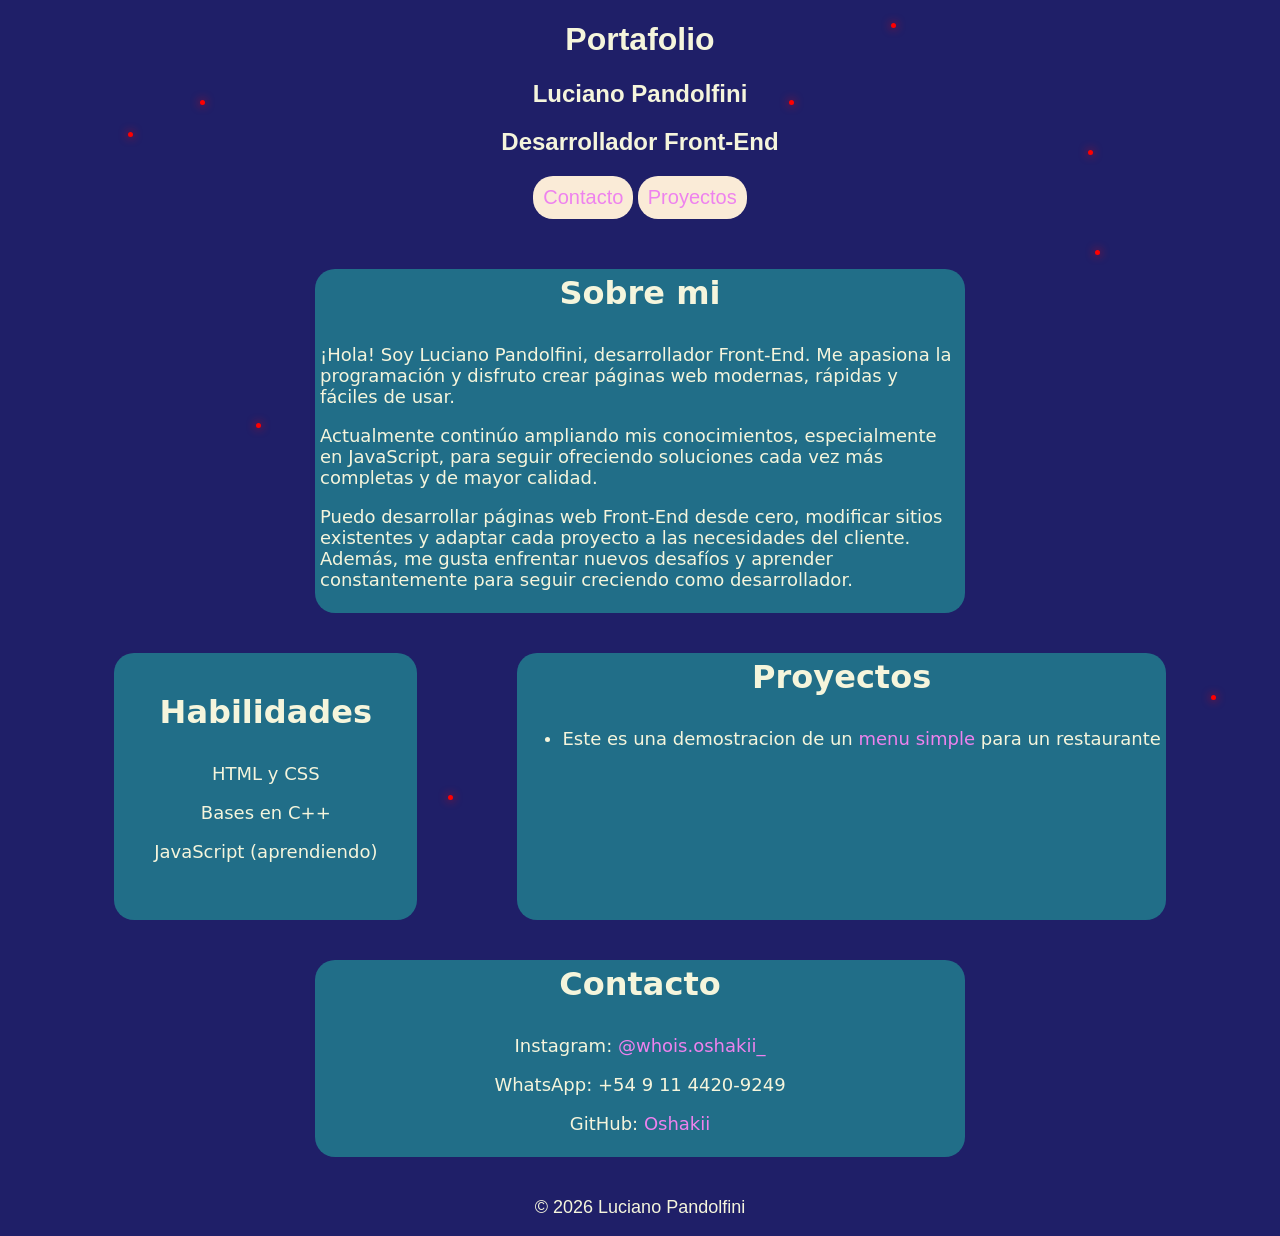
==== index.html @ 8a6e2097 "Add files via upload" ====
<!DOCTYPE html>
<html lang="en">
<head>
    <meta charset="UTF-8">
    <meta name="viewport" content="width=device-width, initial-scale=1.0">
    <title>Portafolio || Luciano Pandolfini</title>
    <link rel="stylesheet" href="style.css">
    <link rel="icon" href="yo.jpg">
</head>
<body>
    <header>
        <h1>Portafolio</h1>
        <h2>Luciano Pandolfini</h2>
        <h2>Desarrollador Front-End</h2>
        <a class="boton" href="#contact">Contacto</a>
        <a class="boton" href="#proyecto">Proyectos</a>
    </header>
        <div class="tarjeta">
            <h3>Sobre mi</h3>

            <p>¡Hola! Soy Luciano Pandolfini, desarrollador Front-End. Me apasiona la programación y disfruto crear páginas web modernas, rápidas y fáciles de usar.</p>
            <p>Actualmente continúo ampliando mis conocimientos, especialmente en JavaScript, para seguir ofreciendo soluciones cada vez más completas y de mayor calidad.</p>
            <p>Puedo desarrollar páginas web Front-End desde cero, modificar sitios existentes y adaptar cada proyecto a las necesidades del cliente. Además, me gusta enfrentar nuevos desafíos y aprender constantemente para seguir creciendo como desarrollador.</p>
        </div>
    
        

    <section>
        <div class="habilidades">
            <h3>Habilidades</h3>
            <p>HTML y CSS</p>
            <p>Bases en C++</p>
            <p>JavaScript (aprendiendo)</p>
        </div>
        <div id="proyecto">

        <h3>Proyectos</h3>
        <ul>
            <li><p>Este es una demostracion de un <a href="https://oshakii.github.io/restaurante/" target="_blank">menu simple</a> para un restaurante</p></li>
        </ul>

    </div>

    </section>

    <div id="contact">
        <h3>Contacto</h3>
        <p>Instagram: <a href="https://www.instagram.com/whois.oshakii_/">@whois.oshakii_</a></p>
        <p>WhatsApp: +54 9 11 4420-9249</p>
        <p>GitHub: <a href="https://github.com/oshakii">Oshakii</a></p>
    </div>
    

    <footer>
        
        <p>© 2026 Luciano Pandolfini</p>
        
    </footer>
    

    <div class="estrella estrella1"></div>
    <div class="estrella estrella2"></div>
    <div class="estrella estrella3"></div>
    <div class="estrella estrella4"></div>
    <div class="estrella estrella5"></div>
    <div class="estrella estrella6"></div>
    <div class="estrella estrella7"></div>
    <div class="estrella estrella8"></div>
    <div class="estrella estrella9"></div>
    <div class="estrella estrella10"></div>
    <div class="estrella estrella11"></div>
    <div class="estrella estrella12"></div>
    <div class="estrella estrella13"></div>
    <div class="estrella estrella14"></div>
    <div class="estrella estrella15"></div>
    <div class="estrella estrella16"></div>

</body>

    
    
   
</html>
---- style.css ----
body {
    margin: 0;
    min-height: 100vh;
    background-color: rgb(31, 31, 104);
    font-family: system-ui, -apple-system, BlinkMacSystemFont, 'Segoe UI', Roboto, Oxygen, Ubuntu, Cantarell, 'Open Sans', 'Helvetica Neue', sans-serif;
}

header {
    text-align: center;
    margin-bottom: 50px;
    color: beige;
    font-family: 'Franklin Gothic Medium', 'Arial Narrow', Arial, sans-serif;
    
}

.boton{
    display: inline-flex;
    margin: auto;
    background-color: antiquewhite;
    max-width: 200px;
    border-radius: 20px;
    padding: 10px;
    font-size: 20px;
}

.boton:hover{
    transition: transform 0.3s ease;
    transform: scale(1.05);
    box-shadow: 2px 2px 2px 1px red;
}


h3{
    text-align: center;
    font-size: xx-large;
    margin-top: 0px;
}

p{

    font-size: large;

}


section{
    display: flex;
    justify-content: center;
    gap: 100px;
}

.habilidades{
    text-align: center;
    background-color: rgb(33,110,136);
    border-radius: 20px;
    padding: 40px;
    color:  beige;
}

.tarjeta, #contact{
    background-color: rgb(33,110,136);
    border-radius: 20px;
    padding: 5px;
    color:  beige;
    max-width: 50vw;
    margin: 40px auto;
}



#proyecto{
    background-color: rgb(33,110,136);
    border-radius: 20px;
    padding: 5px;
    color:  beige;
    max-width: 50vw;
}


footer{
    color: beige;
}

#contact{
    text-align: center;
    gap: 20px;
}

a {
    color: violet;
    text-decoration: none;
    transition: transform 0.3s ease;
}

a:hover {
    transform: scale(1.05);
    color: rgb(80, 141, 255);
}
footer {
    text-align: center;
    font-family:'Gill Sans', 'Gill Sans MT', Calibri, 'Trebuchet MS', sans-serif
}


.estrella{
    position: absolute;
    width: 5px;
    height: 5px;
    background: red;
    border-radius: 50%;
    box-shadow: 0 0 10px red;
    z-index: -1;
}

.estrella1{
    top: 100px;
    left: 200px;
    animation: parpadear 3s infinite;
}

.estrella2{
    top: 250px;
    right: 180px;
    animation: parpadear 2s infinite;
}

.estrella3{
    top: 400px;
    left: 70%;
    animation: parpadear 4s infinite;
}

.estrella4{
    top: 500px;
    left: 40%;
    animation: parpadear 2.5s infinite;
}

.estrella5{
    top: 150px;
    left: 85%;
    animation: parpadear 4.5s infinite;
}

.estrella6 {
    bottom: 150px;
    right: 20%;
    animation: parpadear 4s infinite;
}

.estrella7 {
    bottom: 110px;
    left: 20%;
    animation: parpadear 2.5s infinite;
}
.estrella8 {
    bottom: 200px;
    right: 5%;
    animation: parpadear 2s infinite;
}
.estrella9 {
    bottom: 400px;
    right: 40%;
    animation: parpadear 4s infinite;
}
.estrella10 {
    bottom: 234px;
    left: 10%;
    animation: parpadear 2.5s infinite;
}

.estrella11 {
    bottom: 100px;
    left: 35%;
    animation: parpadear 3s infinite;
}

.estrella12 {
    top: 132px;
    left: 10%;
    animation: parpadear 2.5s infinite;
}

.estrella13 {
    top: 23px;
    right: 30%;
    animation: parpadear 2s infinite;
}

.estrella14 {
    bottom: 321px;
    left: 45%;
    animation: parpadear 3.5s infinite;
}

.estrella15 {
    top: 423px;
    left: 20%;
    animation: parpadear 4s infinite;
}

.estrella16 {
    top: 100px;
    right: 38%;
    animation: parpadear 3s infinite;
}

@keyframes parpadear {
    0%{
        opacity: 0.2;
    }
    50%{
        opacity: 1;
    }
    100% {
        opacity: 0.2;
    }
}

@media (max-width: 768px) {

    .tarjeta, .habilidades, #proyecto, #contact{
        width:90%;
        max-width:900px;
        margin: 20px auto;
        display: block;
    }
    
    section {
        display: block;
        margin: auto;
    }
}
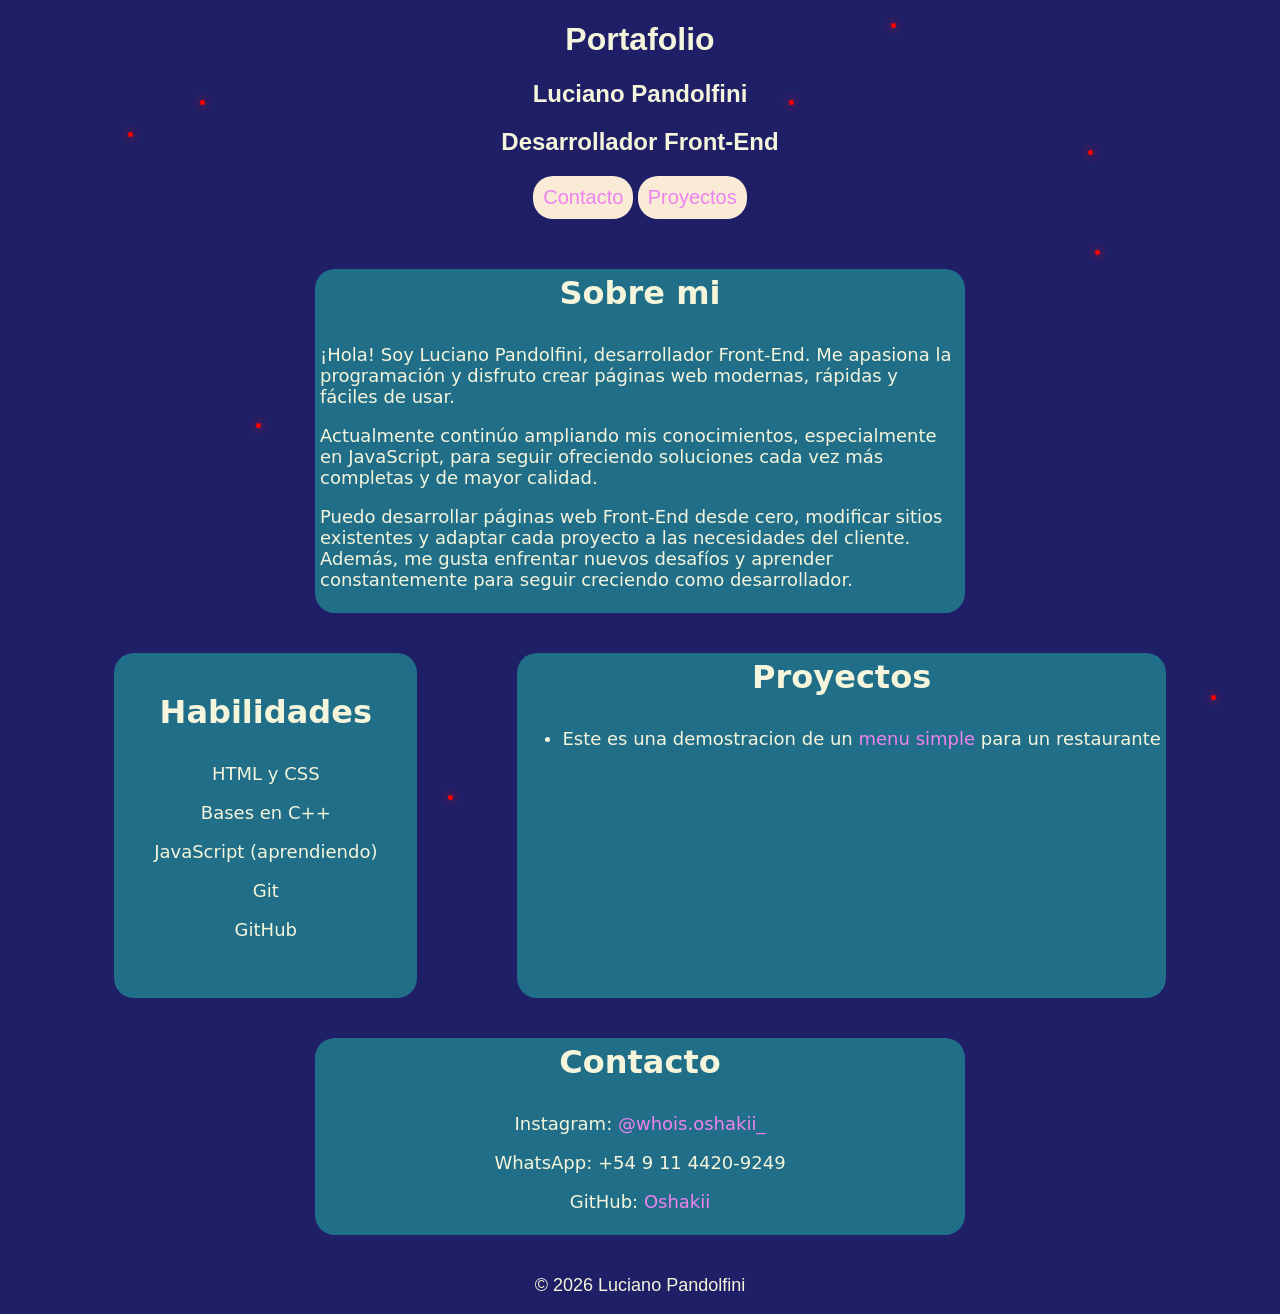
==== commit a80e34d8: "Update index.html" ====
--- a/index.html
+++ b/index.html
@@ -31,6 +31,8 @@
             <p>HTML y CSS</p>
             <p>Bases en C++</p>
             <p>JavaScript (aprendiendo)</p>
+            <p>Git</p>
+            <p>GitHub</p>
         </div>
         <div id="proyecto">
 
@@ -80,4 +82,4 @@
     
     
    
-</html>+</html>
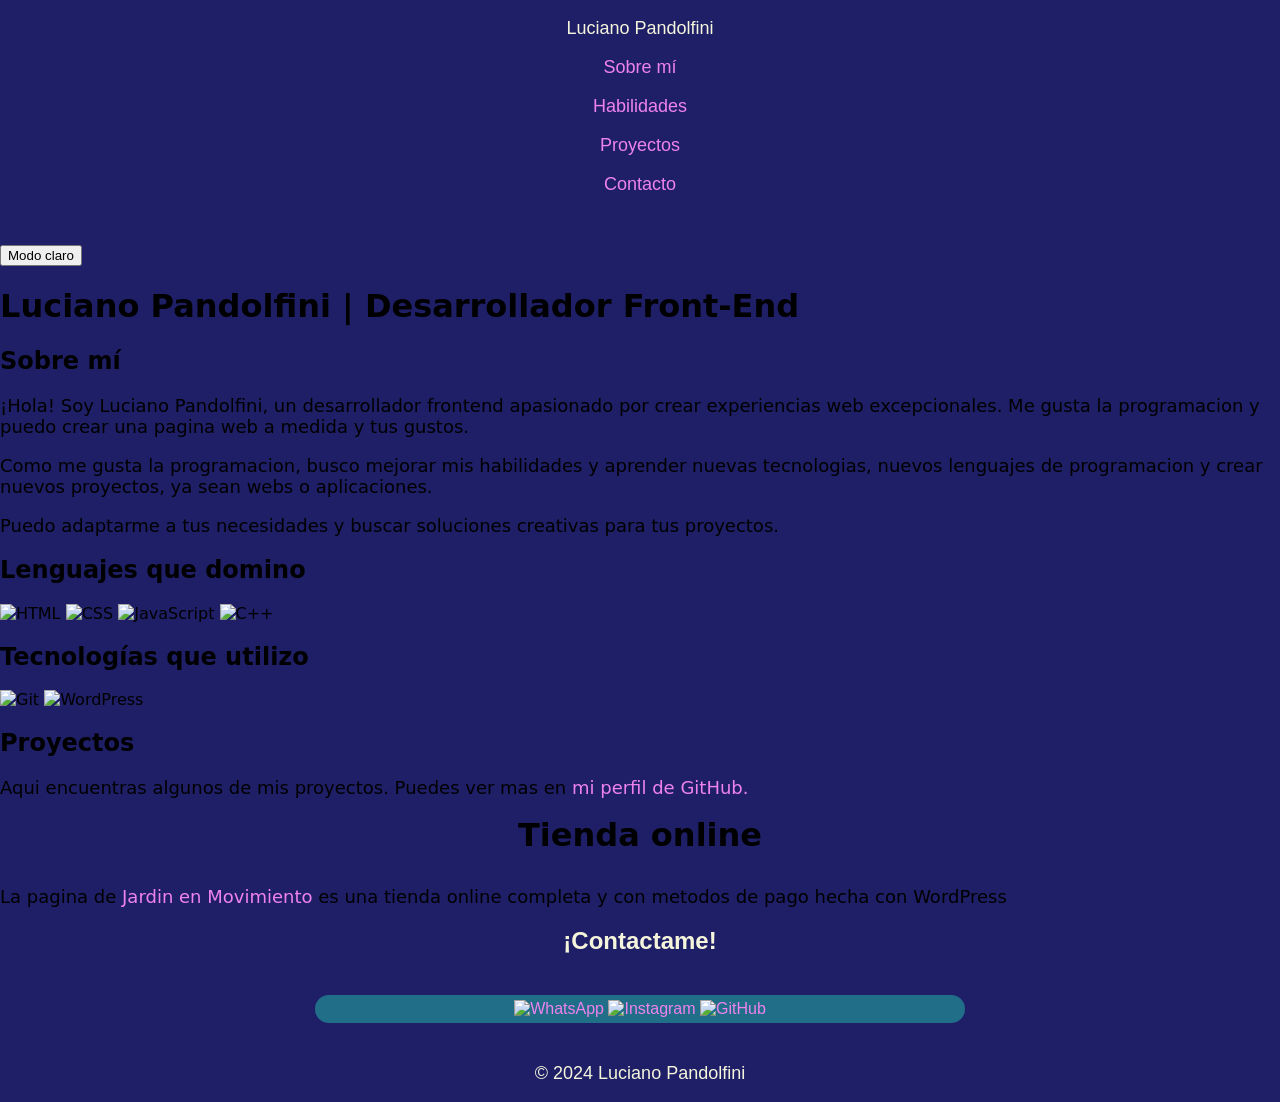
==== commit ea854df7: "Rename portafolio/index.html to index.html" ====
--- a/index.html
+++ b/index.html
@@ -3,83 +3,73 @@
 <head>
     <meta charset="UTF-8">
     <meta name="viewport" content="width=device-width, initial-scale=1.0">
-    <title>Portafolio || Luciano Pandolfini</title>
+    <title>Luciano Pandolfini</title>
     <link rel="stylesheet" href="style.css">
-    <link rel="icon" href="yo.jpg">
+    <link rel="icon" href="logo.png" type="image/png">
+    
 </head>
 <body>
     <header>
-        <h1>Portafolio</h1>
-        <h2>Luciano Pandolfini</h2>
-        <h2>Desarrollador Front-End</h2>
-        <a class="boton" href="#contact">Contacto</a>
-        <a class="boton" href="#proyecto">Proyectos</a>
+        <div class="logo">
+            
+            <p class="logo-text">Luciano Pandolfini</p>
+        </div>
+        <nav class="nav-links">
+            <p><a class="nav-link" href="#about-me">Sobre mí</a></p>
+            <p><a class="nav-link" href="#skills">Habilidades</a></p>
+            <p><a class="nav-link" href="#projects">Proyectos</a></p>
+            <p><a class="nav-link" href="#contact">Contacto</a></p>
+        </nav>
+
     </header>
-        <div class="tarjeta">
-            <h3>Sobre mi</h3>
 
-            <p>¡Hola! Soy Luciano Pandolfini, desarrollador Front-End. Me apasiona la programación y disfruto crear páginas web modernas, rápidas y fáciles de usar.</p>
-            <p>Actualmente continúo ampliando mis conocimientos, especialmente en JavaScript, para seguir ofreciendo soluciones cada vez más completas y de mayor calidad.</p>
-            <p>Puedo desarrollar páginas web Front-End desde cero, modificar sitios existentes y adaptar cada proyecto a las necesidades del cliente. Además, me gusta enfrentar nuevos desafíos y aprender constantemente para seguir creciendo como desarrollador.</p>
+    <main>
+        <div class="switch-backgroundcolor">
+            <button class="switch-button">Modo claro</button>
         </div>
-    
+        <h1>Luciano Pandolfini | Desarrollador Front-End</h1>
+        <div class="about-me" id="about">
+            <h2>Sobre mí</h2>
+            <p class="parrafo">¡Hola! Soy Luciano Pandolfini, un desarrollador frontend apasionado por crear experiencias web excepcionales. Me gusta la programacion y puedo crear una pagina web a medida y tus gustos.</p>
+            <p class="parrafo">Como me gusta la programacion, busco mejorar mis habilidades y aprender nuevas tecnologias, nuevos lenguajes de programacion y crear nuevos proyectos, ya sean webs o aplicaciones.</p>
+            <p class="parrafo">Puedo adaptarme a tus necesidades y buscar soluciones creativas para tus proyectos.</p>
+        </div>
+        <h2>Lenguajes que domino</h2>
+        <div class="habilidades-list" id="skills">
+            <img src="html.png" alt="HTML">
+            <img src="css.png" alt="CSS">
+            <img src="javascript.png" alt="JavaScript">
+            
+            <img src="C++.png" alt="C++">
+        </div>
         
+        <h2>Tecnologías que utilizo</h2>
+        <div class="tecnologias" id="technologies">
+            <img src="github.png" alt="Git"> 
+            <img src="wordpress.png" alt="WordPress">
+        </div>
 
-    <section>
-        <div class="habilidades">
-            <h3>Habilidades</h3>
-            <p>HTML y CSS</p>
-            <p>Bases en C++</p>
-            <p>JavaScript (aprendiendo)</p>
-            <p>Git</p>
-            <p>GitHub</p>
+        <div class="proyectos" id="projects">
+            <h2>Proyectos</h2>
+            <p class="parrafo">Aqui encuentras algunos de mis proyectos. Puedes ver mas en <a href="https://github.com/oshakii" rel="noopener noreferrer" target="_blank">mi perfil de GitHub.</a></p>
+            <div class="proyecto">
+                <h3>Tienda online</h3>
+                <p class="parrafo">La pagina de <a href="https://jardinenmovimiento.com.ar" rel="noopener noreferrer" target="_blank">Jardin en Movimiento</a> es una tienda online completa y con metodos de pago hecha con WordPress</p>
+            </div>
         </div>
-        <div id="proyecto">
-
-        <h3>Proyectos</h3>
-        <ul>
-            <li><p>Este es una demostracion de un <a href="https://oshakii.github.io/restaurante/" target="_blank">menu simple</a> para un restaurante</p></li>
-        </ul>
-
-    </div>
-
-    </section>
-
-    <div id="contact">
-        <h3>Contacto</h3>
-        <p>Instagram: <a href="https://www.instagram.com/whois.oshakii_/">@whois.oshakii_</a></p>
-        <p>WhatsApp: +54 9 11 4420-9249</p>
-        <p>GitHub: <a href="https://github.com/oshakii">Oshakii</a></p>
-    </div>
-    
+    </main>
 
     <footer>
-        
-        <p>© 2026 Luciano Pandolfini</p>
-        
+        <h2>¡Contactame!</h2>
+        <div class="contact-info" id="contact">
+            <a href="https://wa.me/541144209249" target="_blank" rel="noopener noreferrer"><img class="contact-img" src="whatsapp.png" alt="WhatsApp"></a>
+            <a href="https://instagram.com/lucianopandolfini1" target="_blank" rel="noopener noreferrer"><img class="contact-img" src="instagram.png" alt="Instagram"></a>
+            <a href="https://github.com/oshakii" target="_blank" rel="noopener noreferrer"><img class="contact-img" src="git.png" alt="GitHub"></a>
+        </div>
+        <p>© 2024 Luciano Pandolfini</p>
+
     </footer>
-    
-
-    <div class="estrella estrella1"></div>
-    <div class="estrella estrella2"></div>
-    <div class="estrella estrella3"></div>
-    <div class="estrella estrella4"></div>
-    <div class="estrella estrella5"></div>
-    <div class="estrella estrella6"></div>
-    <div class="estrella estrella7"></div>
-    <div class="estrella estrella8"></div>
-    <div class="estrella estrella9"></div>
-    <div class="estrella estrella10"></div>
-    <div class="estrella estrella11"></div>
-    <div class="estrella estrella12"></div>
-    <div class="estrella estrella13"></div>
-    <div class="estrella estrella14"></div>
-    <div class="estrella estrella15"></div>
-    <div class="estrella estrella16"></div>
-
 </body>
 
-    
-    
-   
+<script src="script.js"></script>
 </html>
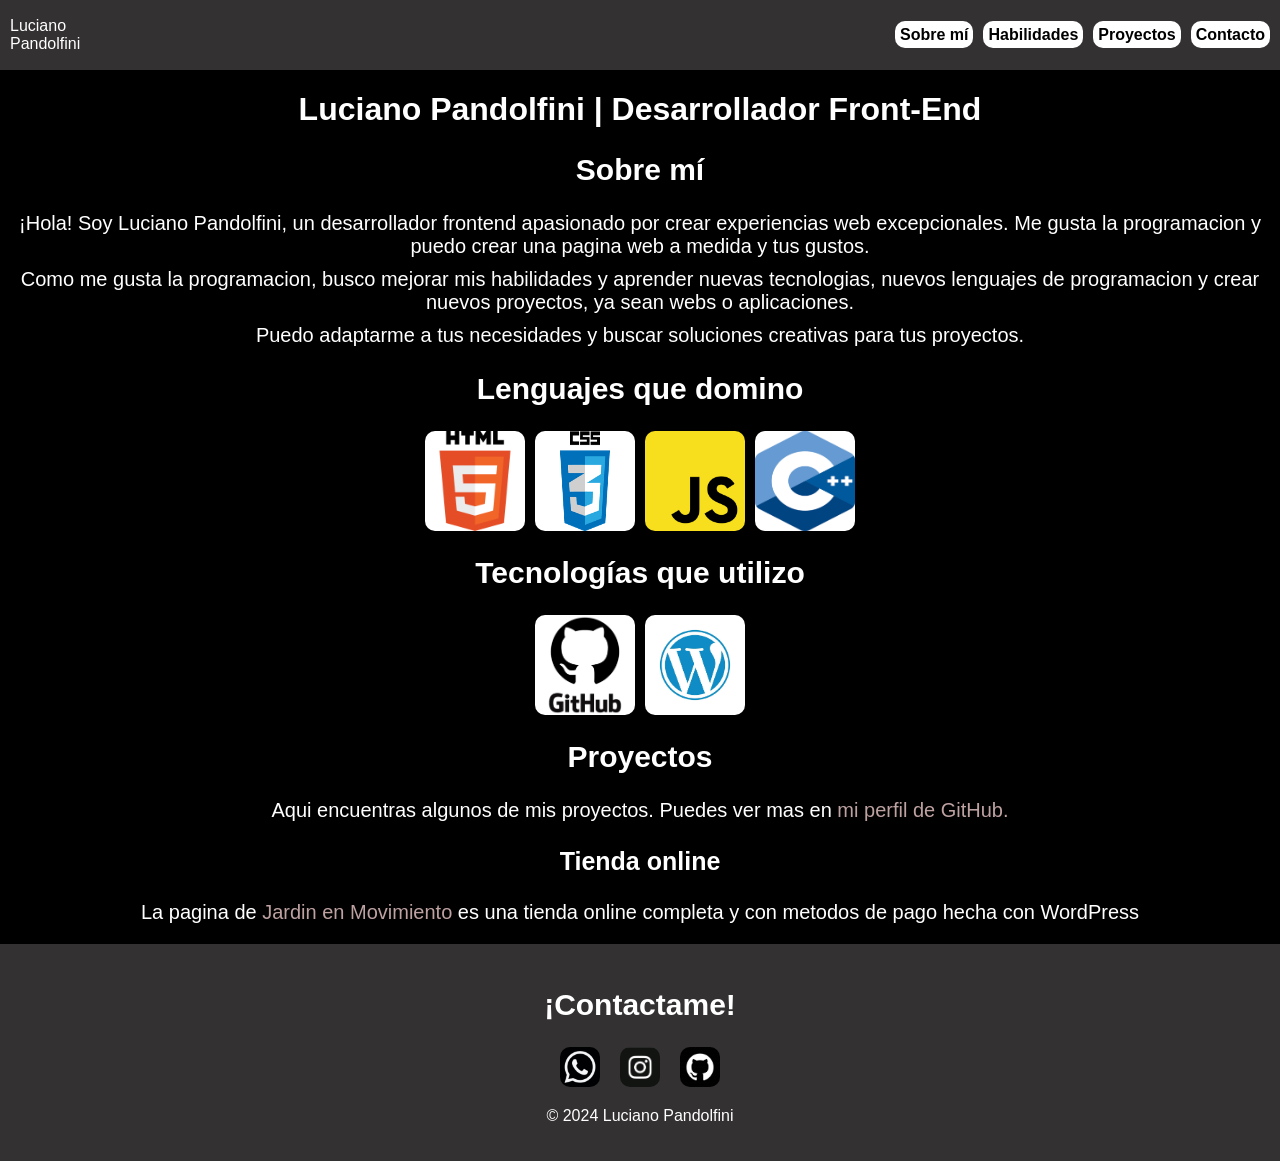
==== commit 6ff2e4be: "Update index.html" ====
--- a/index.html
+++ b/index.html
@@ -24,9 +24,6 @@
     </header>
 
     <main>
-        <div class="switch-backgroundcolor">
-            <button class="switch-button">Modo claro</button>
-        </div>
         <h1>Luciano Pandolfini | Desarrollador Front-End</h1>
         <div class="about-me" id="about">
             <h2>Sobre mí</h2>
--- a/style.css
+++ b/style.css
@@ -1,234 +1,118 @@
-body {
-    margin: 0;
-    min-height: 100vh;
-    background-color: rgb(31, 31, 104);
-    font-family: system-ui, -apple-system, BlinkMacSystemFont, 'Segoe UI', Roboto, Oxygen, Ubuntu, Cantarell, 'Open Sans', 'Helvetica Neue', sans-serif;
+body{
+    background-color: black;
+    margin: 0px;
+    padding: 0px;
+    font-family: Arial, sans-serif;
+
+}
+.switch-button{
+    background-color: white;
+    color: black;
+    border: none;
+    padding: 10px 20px;
+    cursor: pointer;
+    border-radius: 5px;
+}
+p{
+    color: white;
+}
+.parrafo{
+    color: white;
+    font-size: 20px;
+    margin: 10px;
+
+}
+h1, h2, h3{
+    color: white;
+}
+h2{
+    font-size: 30px;
+}
+h3{
+    font-size: 25px;
+}
+header{
+    background-color: rgb(29, 26, 26);
+    display: flex;
+    justify-content: space-between;
+    height: 50px;
+    padding: 10px;
+    margin: 0px;
+}
+.about-me{
+    margin: auto;
+}
+.logo{
+    display: flex;
+    gap: 20px;
+    align-items: center;
+    width: 50px;
+    height: 50px;
+    border-radius: 10px;
+
+}
+a {
+    text-decoration: none;
+    color: rgb(190, 161, 161);
+}
+.nav-links{
+    display: flex;
+    flex-direction: row;
+    gap: 10px;
+}
+.nav-link{
+    width: 100px;
+    height: 30px;
+    background-color: rgb(255, 255, 255);
+    text-decoration: none;
+    color: black;
+    font-weight: bold;
+    border-radius: 10px;
+    padding: 5px;
+}
+main{
+    text-align: center;
+}
+.habilidades-list, .tecnologias{
+    display: flex;
+    gap: 10px;
+    justify-content: center;
 }
 
-header {
-    text-align: center;
-    margin-bottom: 50px;
-    color: beige;
-    font-family: 'Franklin Gothic Medium', 'Arial Narrow', Arial, sans-serif;
-    
+img {
+    width: 100px;
+    height: 100px;
+    border-radius: 10px;
 }
-
-.boton{
-    display: inline-flex;
-    margin: auto;
-    background-color: antiquewhite;
-    max-width: 200px;
-    border-radius: 20px;
-    padding: 10px;
-    font-size: 20px;
-}
-
-.boton:hover{
-    transition: transform 0.3s ease;
-    transform: scale(1.05);
-    box-shadow: 2px 2px 2px 1px red;
-}
-
-
-h3{
-    text-align: center;
-    font-size: xx-large;
-    margin-top: 0px;
-}
-
-p{
-
-    font-size: large;
-
-}
-
-
-section{
+.contact-info {
     display: flex;
     justify-content: center;
-    gap: 100px;
+    gap: 20px;
+    margin-top: 10px;
 }
-
-.habilidades{
-    text-align: center;
-    background-color: rgb(33,110,136);
-    border-radius: 20px;
-    padding: 40px;
-    color:  beige;
-}
-
-.tarjeta, #contact{
-    background-color: rgb(33,110,136);
-    border-radius: 20px;
-    padding: 5px;
-    color:  beige;
-    max-width: 50vw;
-    margin: 40px auto;
-}
-
-
-
-#proyecto{
-    background-color: rgb(33,110,136);
-    border-radius: 20px;
-    padding: 5px;
-    color:  beige;
-    max-width: 50vw;
-}
-
-
-footer{
-    color: beige;
-}
-
-#contact{
-    text-align: center;
-    gap: 20px;
-}
-
-a {
-    color: violet;
-    text-decoration: none;
-    transition: transform 0.3s ease;
-}
-
-a:hover {
-    transform: scale(1.05);
-    color: rgb(80, 141, 255);
+.contact-img {
+    width: 40px;
+    height: 40px;
 }
 footer {
     text-align: center;
-    font-family:'Gill Sans', 'Gill Sans MT', Calibri, 'Trebuchet MS', sans-serif
+    padding: 20px;
+    margin-top: 20px;
+}
+header, footer{
+    background-color: rgb(51, 49, 49);
 }
 
-
-.estrella{
-    position: absolute;
-    width: 5px;
-    height: 5px;
-    background: red;
-    border-radius: 50%;
-    box-shadow: 0 0 10px red;
-    z-index: -1;
-}
-
-.estrella1{
-    top: 100px;
-    left: 200px;
-    animation: parpadear 3s infinite;
-}
-
-.estrella2{
-    top: 250px;
-    right: 180px;
-    animation: parpadear 2s infinite;
-}
-
-.estrella3{
-    top: 400px;
-    left: 70%;
-    animation: parpadear 4s infinite;
-}
-
-.estrella4{
-    top: 500px;
-    left: 40%;
-    animation: parpadear 2.5s infinite;
-}
-
-.estrella5{
-    top: 150px;
-    left: 85%;
-    animation: parpadear 4.5s infinite;
-}
-
-.estrella6 {
-    bottom: 150px;
-    right: 20%;
-    animation: parpadear 4s infinite;
-}
-
-.estrella7 {
-    bottom: 110px;
-    left: 20%;
-    animation: parpadear 2.5s infinite;
-}
-.estrella8 {
-    bottom: 200px;
-    right: 5%;
-    animation: parpadear 2s infinite;
-}
-.estrella9 {
-    bottom: 400px;
-    right: 40%;
-    animation: parpadear 4s infinite;
-}
-.estrella10 {
-    bottom: 234px;
-    left: 10%;
-    animation: parpadear 2.5s infinite;
-}
-
-.estrella11 {
-    bottom: 100px;
-    left: 35%;
-    animation: parpadear 3s infinite;
-}
-
-.estrella12 {
-    top: 132px;
-    left: 10%;
-    animation: parpadear 2.5s infinite;
-}
-
-.estrella13 {
-    top: 23px;
-    right: 30%;
-    animation: parpadear 2s infinite;
-}
-
-.estrella14 {
-    bottom: 321px;
-    left: 45%;
-    animation: parpadear 3.5s infinite;
-}
-
-.estrella15 {
-    top: 423px;
-    left: 20%;
-    animation: parpadear 4s infinite;
-}
-
-.estrella16 {
-    top: 100px;
-    right: 38%;
-    animation: parpadear 3s infinite;
-}
-
-@keyframes parpadear {
-    0%{
-        opacity: 0.2;
+@media (max-width: 720px) {
+    .about-me {
+        width: 90%;
     }
-    50%{
-        opacity: 1;
+    h1{
+        margin: 20px 10px;
     }
-    100% {
-        opacity: 0.2;
+    header{
+        flex-direction: column;
+        align-items: center;
+        height: auto;
     }
 }
-
-@media (max-width: 768px) {
-
-    .tarjeta, .habilidades, #proyecto, #contact{
-        width:90%;
-        max-width:900px;
-        margin: 20px auto;
-        display: block;
-    }
-    
-    section {
-        display: block;
-        margin: auto;
-    }
-}
-
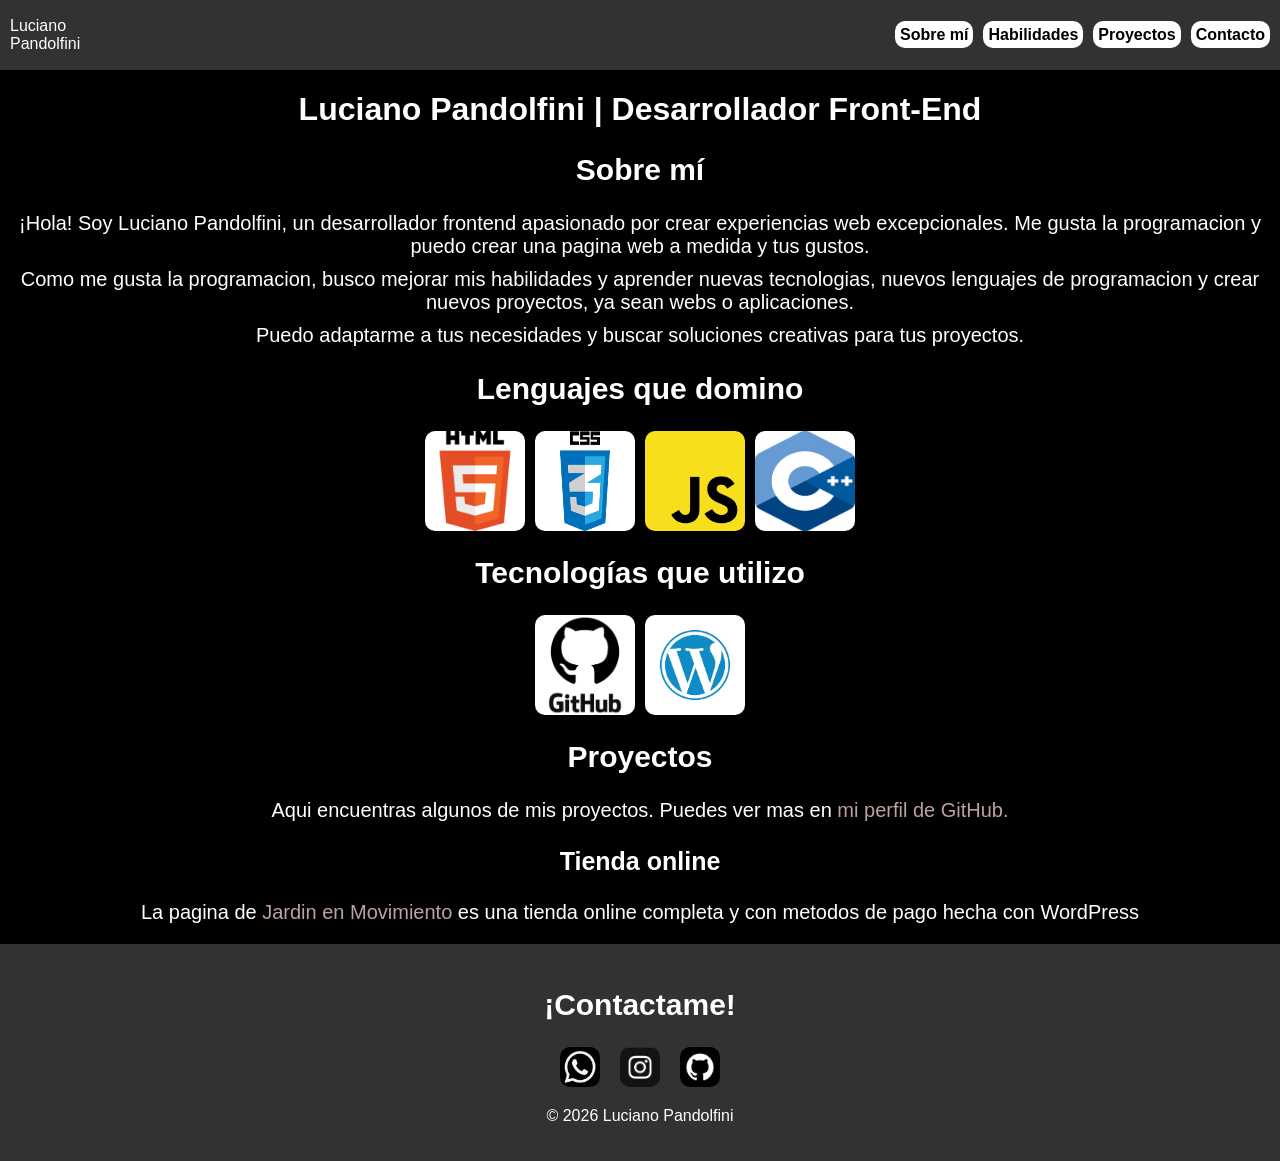
==== commit dfc6cb37: "Update index.html" ====
--- a/index.html
+++ b/index.html
@@ -63,7 +63,7 @@
             <a href="https://instagram.com/lucianopandolfini1" target="_blank" rel="noopener noreferrer"><img class="contact-img" src="instagram.png" alt="Instagram"></a>
             <a href="https://github.com/oshakii" target="_blank" rel="noopener noreferrer"><img class="contact-img" src="git.png" alt="GitHub"></a>
         </div>
-        <p>© 2024 Luciano Pandolfini</p>
+        <p>© 2026 Luciano Pandolfini</p>
 
     </footer>
 </body>
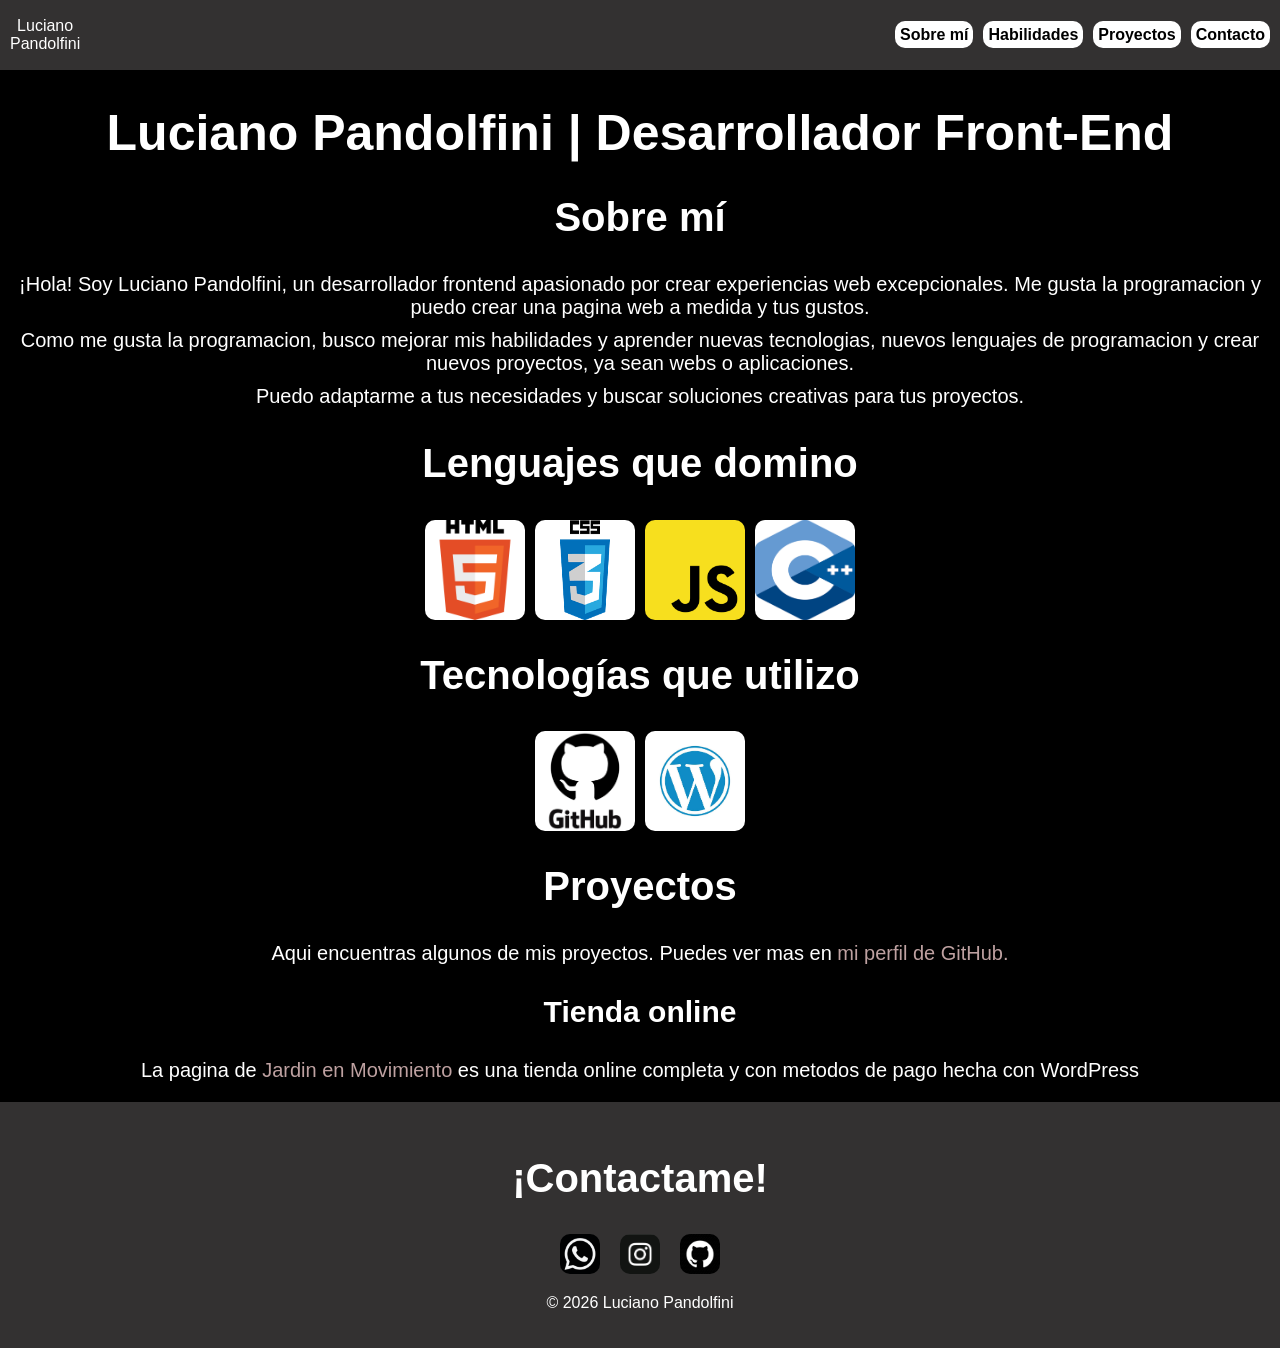
==== commit fbb28d31: "Update index.html" ====
--- a/index.html
+++ b/index.html
@@ -5,7 +5,7 @@
     <meta name="viewport" content="width=device-width, initial-scale=1.0">
     <title>Luciano Pandolfini</title>
     <link rel="stylesheet" href="style.css">
-    <link rel="icon" href="logo.png" type="image/png">
+    <link rel="icon" href="Logo.png" type="image/png">
     
 </head>
 <body>
--- a/style.css
+++ b/style.css
@@ -16,6 +16,9 @@
 p{
     color: white;
 }
+.logo-text{
+    text-align: center
+}
 .parrafo{
     color: white;
     font-size: 20px;
@@ -25,11 +28,14 @@
 h1, h2, h3{
     color: white;
 }
+h1{
+    font-size: 50px;
+}
 h2{
-    font-size: 30px;
+    font-size: 40px;
 }
 h3{
-    font-size: 25px;
+    font-size: 30px;
 }
 header{
     background-color: rgb(29, 26, 26);
@@ -59,6 +65,7 @@
     display: flex;
     flex-direction: row;
     gap: 10px;
+    
 }
 .nav-link{
     width: 100px;
@@ -115,4 +122,17 @@
         align-items: center;
         height: auto;
     }
+    .habilidades-list{
+        flex-direction: column;
+        align-items: center;
+    }
+    .nav-links{
+        display: none;
+
+    }
+
+    p{
+        text-align: center;
+    }
+
 }
